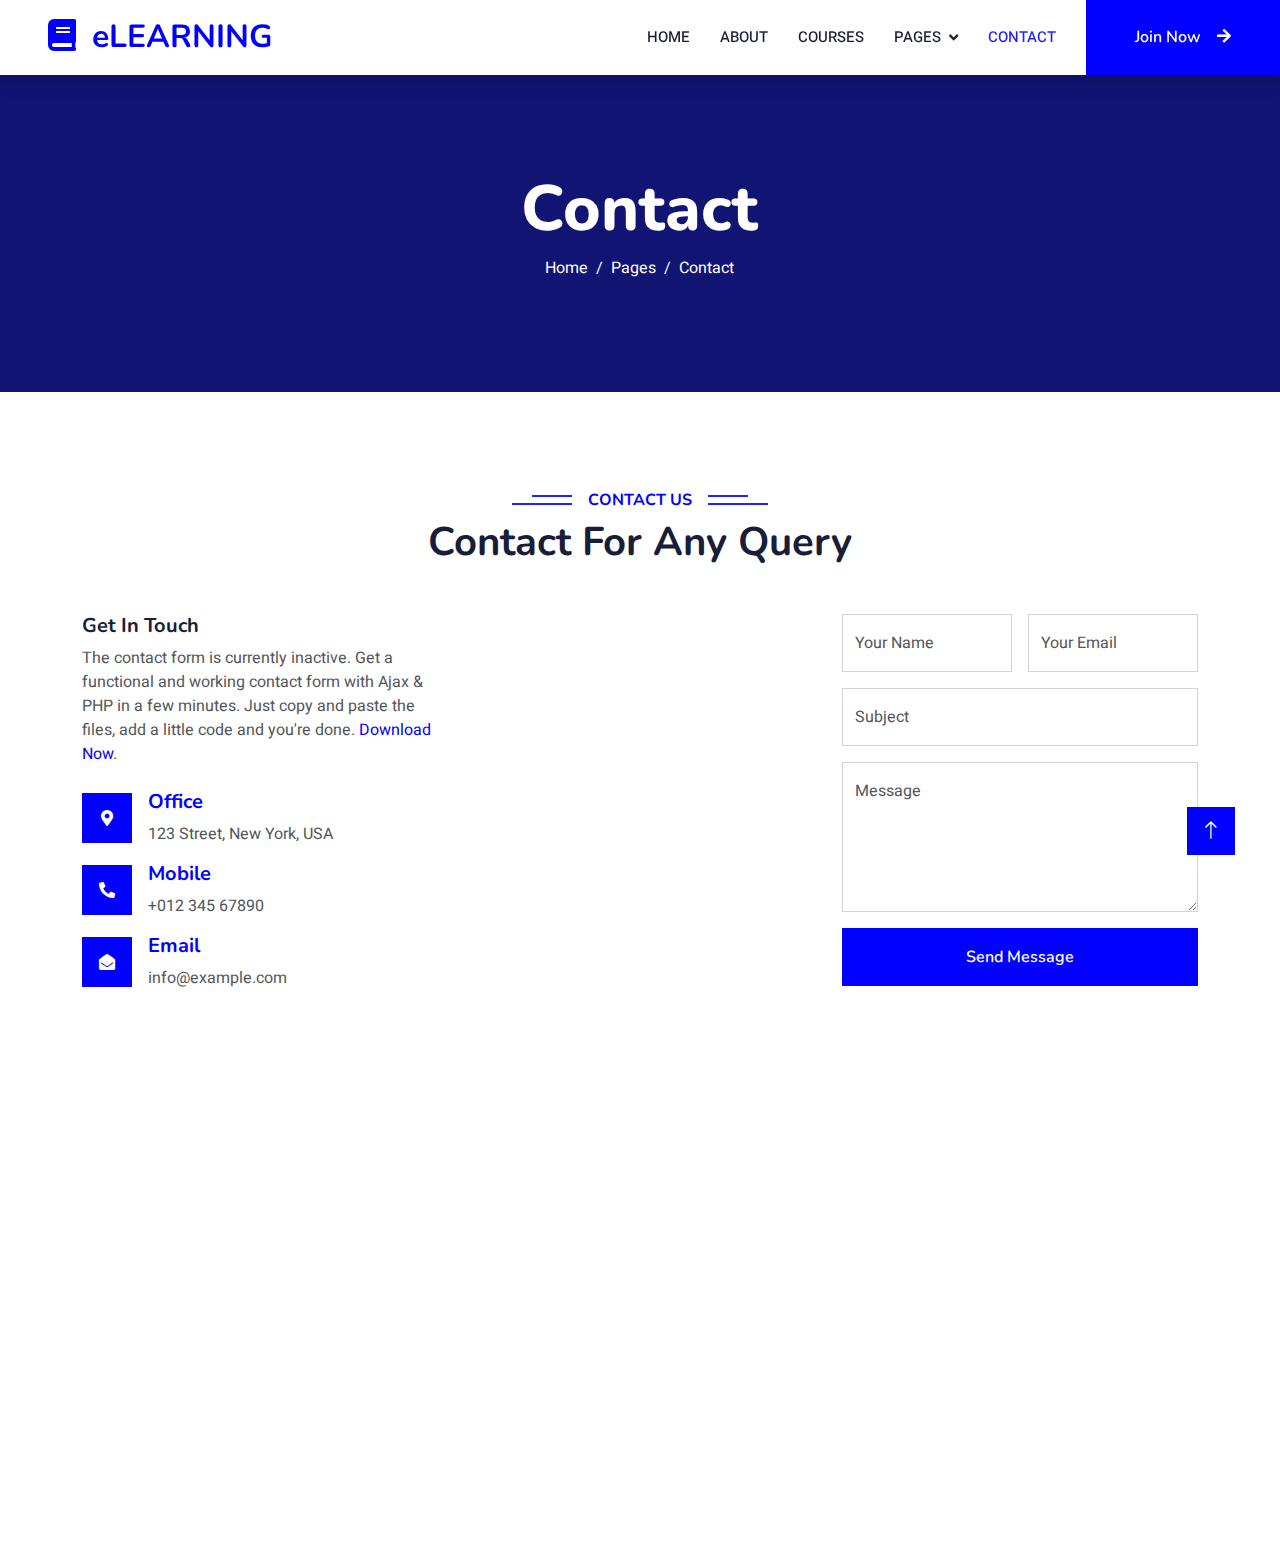
==== contact.html @ ae9a0cfd "start" ====
<!DOCTYPE html>
<html lang="en">

<head>
    <meta charset="utf-8">
    <title>eLEARNING - eLearning HTML Template</title>
    <meta content="width=device-width, initial-scale=1.0" name="viewport">
    <meta content="" name="keywords">
    <meta content="" name="description">

    <!-- Favicon -->
    <link href="img/favicon.ico" rel="icon">

    <!-- Google Web Fonts -->
    <link rel="preconnect" href="https://fonts.googleapis.com">
    <link rel="preconnect" href="https://fonts.gstatic.com" crossorigin>
    <link href="https://fonts.googleapis.com/css2?family=Heebo:wght@400;500;600&family=Nunito:wght@600;700;800&display=swap" rel="stylesheet">

    <!-- Icon Font Stylesheet -->
    <link href="https://cdnjs.cloudflare.com/ajax/libs/font-awesome/5.10.0/css/all.min.css" rel="stylesheet">
    <link href="https://cdn.jsdelivr.net/npm/bootstrap-icons@1.4.1/font/bootstrap-icons.css" rel="stylesheet">

    <!-- Libraries Stylesheet -->
    <link href="lib/animate/animate.min.css" rel="stylesheet">
    <link href="lib/owlcarousel/assets/owl.carousel.min.css" rel="stylesheet">

    <!-- Customized Bootstrap Stylesheet -->
    <link href="css/bootstrap.min.css" rel="stylesheet">

    <!-- Template Stylesheet -->
    <link href="css/style.css" rel="stylesheet">
</head>

<body>
    <!-- Spinner Start -->
    <div id="spinner" class="show bg-white position-fixed translate-middle w-100 vh-100 top-50 start-50 d-flex align-items-center justify-content-center">
        <div class="spinner-border text-primary" style="width: 3rem; height: 3rem;" role="status">
            <span class="sr-only">Loading...</span>
        </div>
    </div>
    <!-- Spinner End -->


    <!-- Navbar Start -->
    <nav class="navbar navbar-expand-lg bg-white navbar-light shadow sticky-top p-0">
        <a href="index.html" class="navbar-brand d-flex align-items-center px-4 px-lg-5">
            <h2 class="m-0 text-primary"><i class="fa fa-book me-3"></i>eLEARNING</h2>
        </a>
        <button type="button" class="navbar-toggler me-4" data-bs-toggle="collapse" data-bs-target="#navbarCollapse">
            <span class="navbar-toggler-icon"></span>
        </button>
        <div class="collapse navbar-collapse" id="navbarCollapse">
            <div class="navbar-nav ms-auto p-4 p-lg-0">
                <a href="index.html" class="nav-item nav-link">Home</a>
                <a href="about.html" class="nav-item nav-link">About</a>
                <a href="courses.html" class="nav-item nav-link">Courses</a>
                <div class="nav-item dropdown">
                    <a href="#" class="nav-link dropdown-toggle" data-bs-toggle="dropdown">Pages</a>
                    <div class="dropdown-menu fade-down m-0">
                        <a href="team.html" class="dropdown-item">Our Team</a>
                        <a href="testimonial.html" class="dropdown-item">Testimonial</a>
                        <a href="404.html" class="dropdown-item">404 Page</a>
                    </div>
                </div>
                <a href="contact.html" class="nav-item nav-link active">Contact</a>
            </div>
            <a href="" class="btn btn-primary py-4 px-lg-5 d-none d-lg-block">Join Now<i class="fa fa-arrow-right ms-3"></i></a>
        </div>
    </nav>
    <!-- Navbar End -->


    <!-- Header Start -->
    <div class="container-fluid bg-primary py-5 mb-5 page-header">
        <div class="container py-5">
            <div class="row justify-content-center">
                <div class="col-lg-10 text-center">
                    <h1 class="display-3 text-white animated slideInDown">Contact</h1>
                    <nav aria-label="breadcrumb">
                        <ol class="breadcrumb justify-content-center">
                            <li class="breadcrumb-item"><a class="text-white" href="#">Home</a></li>
                            <li class="breadcrumb-item"><a class="text-white" href="#">Pages</a></li>
                            <li class="breadcrumb-item text-white active" aria-current="page">Contact</li>
                        </ol>
                    </nav>
                </div>
            </div>
        </div>
    </div>
    <!-- Header End -->


    <!-- Contact Start -->
    <div class="container-xxl py-5">
        <div class="container">
            <div class="text-center wow fadeInUp" data-wow-delay="0.1s">
                <h6 class="section-title bg-white text-center text-primary px-3">Contact Us</h6>
                <h1 class="mb-5">Contact For Any Query</h1>
            </div>
            <div class="row g-4">
                <div class="col-lg-4 col-md-6 wow fadeInUp" data-wow-delay="0.1s">
                    <h5>Get In Touch</h5>
                    <p class="mb-4">The contact form is currently inactive. Get a functional and working contact form with Ajax & PHP in a few minutes. Just copy and paste the files, add a little code and you're done. <a href="https://htmlcodex.com/contact-form">Download Now</a>.</p>
                    <div class="d-flex align-items-center mb-3">
                        <div class="d-flex align-items-center justify-content-center flex-shrink-0 bg-primary" style="width: 50px; height: 50px;">
                            <i class="fa fa-map-marker-alt text-white"></i>
                        </div>
                        <div class="ms-3">
                            <h5 class="text-primary">Office</h5>
                            <p class="mb-0">123 Street, New York, USA</p>
                        </div>
                    </div>
                    <div class="d-flex align-items-center mb-3">
                        <div class="d-flex align-items-center justify-content-center flex-shrink-0 bg-primary" style="width: 50px; height: 50px;">
                            <i class="fa fa-phone-alt text-white"></i>
                        </div>
                        <div class="ms-3">
                            <h5 class="text-primary">Mobile</h5>
                            <p class="mb-0">+012 345 67890</p>
                        </div>
                    </div>
                    <div class="d-flex align-items-center">
                        <div class="d-flex align-items-center justify-content-center flex-shrink-0 bg-primary" style="width: 50px; height: 50px;">
                            <i class="fa fa-envelope-open text-white"></i>
                        </div>
                        <div class="ms-3">
                            <h5 class="text-primary">Email</h5>
                            <p class="mb-0">info@example.com</p>
                        </div>
                    </div>
                </div>
                <div class="col-lg-4 col-md-6 wow fadeInUp" data-wow-delay="0.3s">
                    <iframe class="position-relative rounded w-100 h-100"
                        src="https://www.google.com/maps/embed?pb=!1m18!1m12!1m3!1d3001156.4288297426!2d-78.01371936852176!3d42.72876761954724!2m3!1f0!2f0!3f0!3m2!1i1024!2i768!4f13.1!3m3!1m2!1s0x4ccc4bf0f123a5a9%3A0xddcfc6c1de189567!2sNew%20York%2C%20USA!5e0!3m2!1sen!2sbd!4v1603794290143!5m2!1sen!2sbd"
                        frameborder="0" style="min-height: 300px; border:0;" allowfullscreen="" aria-hidden="false"
                        tabindex="0"></iframe>
                </div>
                <div class="col-lg-4 col-md-12 wow fadeInUp" data-wow-delay="0.5s">
                    <form>
                        <div class="row g-3">
                            <div class="col-md-6">
                                <div class="form-floating">
                                    <input type="text" class="form-control" id="name" placeholder="Your Name">
                                    <label for="name">Your Name</label>
                                </div>
                            </div>
                            <div class="col-md-6">
                                <div class="form-floating">
                                    <input type="email" class="form-control" id="email" placeholder="Your Email">
                                    <label for="email">Your Email</label>
                                </div>
                            </div>
                            <div class="col-12">
                                <div class="form-floating">
                                    <input type="text" class="form-control" id="subject" placeholder="Subject">
                                    <label for="subject">Subject</label>
                                </div>
                            </div>
                            <div class="col-12">
                                <div class="form-floating">
                                    <textarea class="form-control" placeholder="Leave a message here" id="message" style="height: 150px"></textarea>
                                    <label for="message">Message</label>
                                </div>
                            </div>
                            <div class="col-12">
                                <button class="btn btn-primary w-100 py-3" type="submit">Send Message</button>
                            </div>
                        </div>
                    </form>
                </div>
            </div>
        </div>
    </div>
    <!-- Contact End -->


    <!-- Footer Start -->
    <div class="container-fluid bg-dark text-light footer pt-5 mt-5 wow fadeIn" data-wow-delay="0.1s">
        <div class="container py-5">
            <div class="row g-5">
                <div class="col-lg-3 col-md-6">
                    <h4 class="text-white mb-3">Quick Link</h4>
                    <a class="btn btn-link" href="">About Us</a>
                    <a class="btn btn-link" href="">Contact Us</a>
                    <a class="btn btn-link" href="">Privacy Policy</a>
                    <a class="btn btn-link" href="">Terms & Condition</a>
                    <a class="btn btn-link" href="">FAQs & Help</a>
                </div>
                <div class="col-lg-3 col-md-6">
                    <h4 class="text-white mb-3">Contact</h4>
                    <p class="mb-2"><i class="fa fa-map-marker-alt me-3"></i>123 Street, New York, USA</p>
                    <p class="mb-2"><i class="fa fa-phone-alt me-3"></i>+012 345 67890</p>
                    <p class="mb-2"><i class="fa fa-envelope me-3"></i>info@example.com</p>
                    <div class="d-flex pt-2">
                        <a class="btn btn-outline-light btn-social" href=""><i class="fab fa-twitter"></i></a>
                        <a class="btn btn-outline-light btn-social" href=""><i class="fab fa-facebook-f"></i></a>
                        <a class="btn btn-outline-light btn-social" href=""><i class="fab fa-youtube"></i></a>
                        <a class="btn btn-outline-light btn-social" href=""><i class="fab fa-linkedin-in"></i></a>
                    </div>
                </div>
                <div class="col-lg-3 col-md-6">
                    <h4 class="text-white mb-3">Gallery</h4>
                    <div class="row g-2 pt-2">
                        <div class="col-4">
                            <img class="img-fluid bg-light p-1" src="img/course-1.jpg" alt="">
                        </div>
                        <div class="col-4">
                            <img class="img-fluid bg-light p-1" src="img/course-2.jpg" alt="">
                        </div>
                        <div class="col-4">
                            <img class="img-fluid bg-light p-1" src="img/course-3.jpg" alt="">
                        </div>
                        <div class="col-4">
                            <img class="img-fluid bg-light p-1" src="img/course-2.jpg" alt="">
                        </div>
                        <div class="col-4">
                            <img class="img-fluid bg-light p-1" src="img/course-3.jpg" alt="">
                        </div>
                        <div class="col-4">
                            <img class="img-fluid bg-light p-1" src="img/course-1.jpg" alt="">
                        </div>
                    </div>
                </div>
                <div class="col-lg-3 col-md-6">
                    <h4 class="text-white mb-3">Newsletter</h4>
                    <p>Dolor amet sit justo amet elitr clita ipsum elitr est.</p>
                    <div class="position-relative mx-auto" style="max-width: 400px;">
                        <input class="form-control border-0 w-100 py-3 ps-4 pe-5" type="text" placeholder="Your email">
                        <button type="button" class="btn btn-primary py-2 position-absolute top-0 end-0 mt-2 me-2">SignUp</button>
                    </div>
                </div>
            </div>
        </div>
        <div class="container">
            <div class="copyright">
                <div class="row">
                    <div class="col-md-6 text-center text-md-start mb-3 mb-md-0">
                        &copy; <a class="border-bottom" href="#">Your Site Name</a>, All Right Reserved.

                        <!--/*** This template is free as long as you keep the footer author’s credit link/attribution link/backlink. If you'd like to use the template without the footer author’s credit link/attribution link/backlink, you can purchase the Credit Removal License from "https://htmlcodex.com/credit-removal". Thank you for your support. ***/-->
                        Designed By <a class="border-bottom" href="https://htmlcodex.com">HTML Codex</a><br><br>
                        Distributed By <a class="border-bottom" href="https://themewagon.com">ThemeWagon</a>
                    </div>
                    <div class="col-md-6 text-center text-md-end">
                        <div class="footer-menu">
                            <a href="">Home</a>
                            <a href="">Cookies</a>
                            <a href="">Help</a>
                            <a href="">FQAs</a>
                        </div>
                    </div>
                </div>
            </div>
        </div>
    </div>
    <!-- Footer End -->


    <!-- Back to Top -->
    <a href="#" class="btn btn-lg btn-primary btn-lg-square back-to-top"><i class="bi bi-arrow-up"></i></a>


    <!-- JavaScript Libraries -->
    <script src="https://code.jquery.com/jquery-3.4.1.min.js"></script>
    <script src="https://cdn.jsdelivr.net/npm/bootstrap@5.0.0/dist/js/bootstrap.bundle.min.js"></script>
    <script src="lib/wow/wow.min.js"></script>
    <script src="lib/easing/easing.min.js"></script>
    <script src="lib/waypoints/waypoints.min.js"></script>
    <script src="lib/owlcarousel/owl.carousel.min.js"></script>

    <!-- Template Javascript -->
    <script src="js/main.js"></script>
</body>

</html>
---- css/style.css ----
/********** Template CSS **********/
:root {
    --primary: #1f1fff;
    --light: #F0FBFC;
    --dark: #181d38;
}

.fw-medium {
    font-weight: 600 !important;
}

.fw-semi-bold {
    font-weight: 700 !important;
}

.back-to-top {
    position: fixed;
    display: none;
    right: 45px;
    bottom: 45px;
    z-index: 99;
}


/*** Spinner ***/
#spinner {
    opacity: 0;
    visibility: hidden;
    transition: opacity .5s ease-out, visibility 0s linear .5s;
    z-index: 99999;
}

#spinner.show {
    transition: opacity .5s ease-out, visibility 0s linear 0s;
    visibility: visible;
    opacity: 1;
}


/*** Button ***/
.btn {
    font-family: 'Nunito', sans-serif;
    font-weight: 600;
    transition: .5s;
}

.btn.btn-primary,
.btn.btn-secondary {
    color: #FFFFFF;
}

.btn-square {
    width: 38px;
    height: 38px;
}

.btn-sm-square {
    width: 32px;
    height: 32px;
}

.btn-lg-square {
    width: 48px;
    height: 48px;
}

.btn-square,
.btn-sm-square,
.btn-lg-square {
    padding: 0;
    display: flex;
    align-items: center;
    justify-content: center;
    font-weight: normal;
    border-radius: 0px;
}


/*** Navbar ***/
.navbar .dropdown-toggle::after {
    border: none;
    content: "\f107";
    font-family: "Font Awesome 5 Free";
    font-weight: 900;
    vertical-align: middle;
    margin-left: 8px;
}

.navbar-light .navbar-nav .nav-link {
    margin-right: 30px;
    padding: 25px 0;
    color: #FFFFFF;
    font-size: 15px;
    text-transform: uppercase;
    outline: none;
}

.navbar-light .navbar-nav .nav-link:hover,
.navbar-light .navbar-nav .nav-link.active {
    color: var(--primary);
}

@media (max-width: 991.98px) {
    .navbar-light .navbar-nav .nav-link  {
        margin-right: 0;
        padding: 10px 0;
    }

    .navbar-light .navbar-nav {
        border-top: 1px solid #EEEEEE;
    }
}

.navbar-light .navbar-brand,
.navbar-light a.btn {
    height: 75px;
}

.navbar-light .navbar-nav .nav-link {
    color: var(--dark);
    font-weight: 500;
}

.navbar-light.sticky-top {
    top: -100px;
    transition: .5s;
}

@media (min-width: 992px) {
    .navbar .nav-item .dropdown-menu {
        display: block;
        margin-top: 0;
        opacity: 0;
        visibility: hidden;
        transition: .5s;
    }

    .navbar .dropdown-menu.fade-down {
        top: 100%;
        transform: rotateX(-75deg);
        transform-origin: 0% 0%;
    }

    .navbar .nav-item:hover .dropdown-menu {
        top: 100%;
        transform: rotateX(0deg);
        visibility: visible;
        transition: .5s;
        opacity: 1;
    }
}


/*** Header carousel ***/
@media (max-width: 768px) {
    .header-carousel .owl-carousel-item {
        position: relative;
        min-height: 500px;
    }
    
    .header-carousel .owl-carousel-item img {
        position: absolute;
        width: 100%;
        height: 100%;
        object-fit: cover;
    }
}

.header-carousel .owl-nav {
    position: absolute;
    top: 50%;
    right: 8%;
    transform: translateY(-50%);
    display: flex;
    flex-direction: column;
}

.header-carousel .owl-nav .owl-prev,
.header-carousel .owl-nav .owl-next {
    margin: 7px 0;
    width: 45px;
    height: 45px;
    display: flex;
    align-items: center;
    justify-content: center;
    color: #FFFFFF;
    background: transparent;
    border: 1px solid #FFFFFF;
    font-size: 22px;
    transition: .5s;
}

.header-carousel .owl-nav .owl-prev:hover,
.header-carousel .owl-nav .owl-next:hover {
    background: var(--primary);
    border-color: var(--primary);
}

.page-header {
    background: linear-gradient(rgba(24, 29, 56, .7), rgba(24, 29, 56, .7)), url(../img/carousel-1.jpg);
    background-position: center center;
    background-repeat: no-repeat;
    background-size: cover;
}

.page-header-inner {
    background: rgba(15, 23, 43, .7);
}

.breadcrumb-item + .breadcrumb-item::before {
    color: var(--light);
}


/*** Section Title ***/
.section-title {
    position: relative;
    display: inline-block;
    text-transform: uppercase;
}

.section-title::before {
    position: absolute;
    content: "";
    width: calc(100% + 80px);
    height: 2px;
    top: 4px;
    left: -40px;
    background: var(--primary);
    z-index: -1;
}

.section-title::after {
    position: absolute;
    content: "";
    width: calc(100% + 120px);
    height: 2px;
    bottom: 5px;
    left: -60px;
    background: var(--primary);
    z-index: -1;
}

.section-title.text-start::before {
    width: calc(100% + 40px);
    left: 0;
}

.section-title.text-start::after {
    width: calc(100% + 60px);
    left: 0;
}


/*** Service ***/
.service-item {
    background: var(--light);
    transition: .5s;
}

.service-item:hover {
    margin-top: -10px;
    background: var(--primary);
}

.service-item * {
    transition: .5s;
}

.service-item:hover * {
    color: var(--light) !important;
}


/*** Categories & Courses ***/
.category img,
.course-item img {
    transition: .5s;
}

.category a:hover img,
.course-item:hover img {
    transform: scale(1.1);
}


/*** Team ***/
.team-item img {
    transition: .5s;
}

.team-item:hover img {
    transform: scale(1.1);
}


/*** Testimonial ***/
.testimonial-carousel::before {
    position: absolute;
    content: "";
    top: 0;
    left: 0;
    height: 100%;
    width: 0;
    background: linear-gradient(to right, rgba(255, 255, 255, 1) 0%, rgba(255, 255, 255, 0) 100%);
    z-index: 1;
}

.testimonial-carousel::after {
    position: absolute;
    content: "";
    top: 0;
    right: 0;
    height: 100%;
    width: 0;
    background: linear-gradient(to left, rgba(255, 255, 255, 1) 0%, rgba(255, 255, 255, 0) 100%);
    z-index: 1;
}

@media (min-width: 768px) {
    .testimonial-carousel::before,
    .testimonial-carousel::after {
        width: 200px;
    }
}

@media (min-width: 992px) {
    .testimonial-carousel::before,
    .testimonial-carousel::after {
        width: 300px;
    }
}

.testimonial-carousel .owl-item .testimonial-text,
.testimonial-carousel .owl-item.center .testimonial-text * {
    transition: .5s;
}

.testimonial-carousel .owl-item.center .testimonial-text {
    background: var(--primary) !important;
}

.testimonial-carousel .owl-item.center .testimonial-text * {
    color: #FFFFFF !important;
}

.testimonial-carousel .owl-dots {
    margin-top: 24px;
    display: flex;
    align-items: flex-end;
    justify-content: center;
}

.testimonial-carousel .owl-dot {
    position: relative;
    display: inline-block;
    margin: 0 5px;
    width: 15px;
    height: 15px;
    border: 1px solid #CCCCCC;
    transition: .5s;
}

.testimonial-carousel .owl-dot.active {
    background: var(--primary);
    border-color: var(--primary);
}


/*** Footer ***/
.footer .btn.btn-social {
    margin-right: 5px;
    width: 35px;
    height: 35px;
    display: flex;
    align-items: center;
    justify-content: center;
    color: var(--light);
    font-weight: normal;
    border: 1px solid #FFFFFF;
    border-radius: 35px;
    transition: .3s;
}

.footer .btn.btn-social:hover {
    color: var(--primary);
}

.footer .btn.btn-link {
    display: block;
    margin-bottom: 5px;
    padding: 0;
    text-align: left;
    color: #FFFFFF;
    font-size: 15px;
    font-weight: normal;
    text-transform: capitalize;
    transition: .3s;
}

.footer .btn.btn-link::before {
    position: relative;
    content: "\f105";
    font-family: "Font Awesome 5 Free";
    font-weight: 900;
    margin-right: 10px;
}

.footer .btn.btn-link:hover {
    letter-spacing: 1px;
    box-shadow: none;
}

.footer .copyright {
    padding: 25px 0;
    font-size: 15px;
    border-top: 1px solid rgba(256, 256, 256, .1);
}

.footer .copyright a {
    color: var(--light);
}

.footer .footer-menu a {
    margin-right: 15px;
    padding-right: 15px;
    border-right: 1px solid rgba(255, 255, 255, .1);
}

.footer .footer-menu a:last-child {
    margin-right: 0;
    padding-right: 0;
    border-right: none;
}
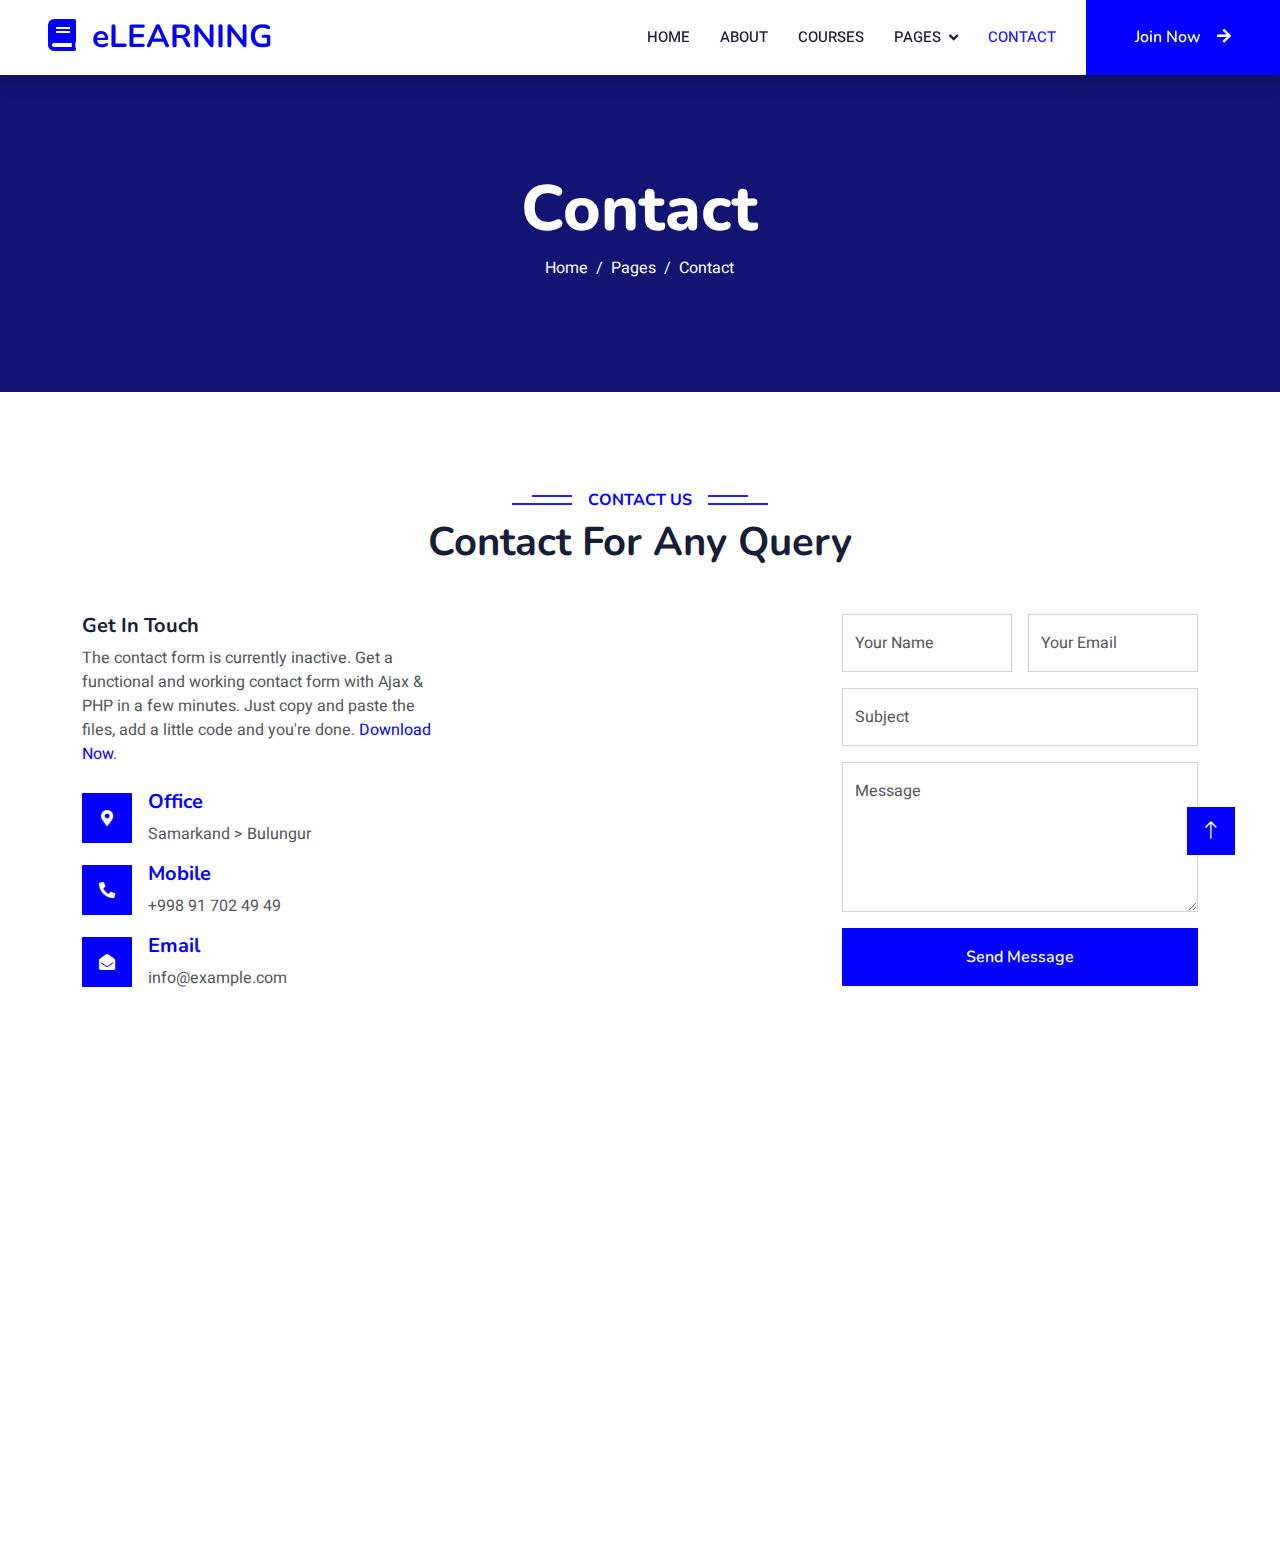
==== commit 93101195: "new" ====
--- a/contact.html
+++ b/contact.html
@@ -107,7 +107,7 @@
                         </div>
                         <div class="ms-3">
                             <h5 class="text-primary">Office</h5>
-                            <p class="mb-0">123 Street, New York, USA</p>
+                            <p class="mb-0">Samarkand > Bulungur</p>
                         </div>
                     </div>
                     <div class="d-flex align-items-center mb-3">
@@ -116,7 +116,7 @@
                         </div>
                         <div class="ms-3">
                             <h5 class="text-primary">Mobile</h5>
-                            <p class="mb-0">+012 345 67890</p>
+                            <p class="mb-0">+998 91 702 49 49</p>
                         </div>
                     </div>
                     <div class="d-flex align-items-center">
@@ -131,34 +131,35 @@
                 </div>
                 <div class="col-lg-4 col-md-6 wow fadeInUp" data-wow-delay="0.3s">
                     <iframe class="position-relative rounded w-100 h-100"
-                        src="https://www.google.com/maps/embed?pb=!1m18!1m12!1m3!1d3001156.4288297426!2d-78.01371936852176!3d42.72876761954724!2m3!1f0!2f0!3f0!3m2!1i1024!2i768!4f13.1!3m3!1m2!1s0x4ccc4bf0f123a5a9%3A0xddcfc6c1de189567!2sNew%20York%2C%20USA!5e0!3m2!1sen!2sbd!4v1603794290143!5m2!1sen!2sbd"
+                        src="https://www.google.com/maps/embed?pb=!1m18!1m12!1m3!1d191.68821037307558!2d67.2703164576507!3d39.76185321133508!2m3!1f0!2f0!3f0!3m2!1i1024!2i768!4f13.1!3m3!1m2!1s0x3f4d2e6dd7abe6b7%3A0x1281c59e408473c0!2sQ76C%2BQ6Q%2C%20Bulungur%2C%20Jizzakh%20Region%2C%20Uzbekistan!5e0!3m2!1sen!2s!4v1711520008752!5m2!1sen!2s"
                         frameborder="0" style="min-height: 300px; border:0;" allowfullscreen="" aria-hidden="false"
                         tabindex="0"></iframe>
                 </div>
                 <div class="col-lg-4 col-md-12 wow fadeInUp" data-wow-delay="0.5s">
-                    <form>
+                    <form name="contact" method="POST" data-netlify="true" data-netlify-honeypot="bot-field">
+                        <input type="hidden" name="form-name" value="contact" />
                         <div class="row g-3">
                             <div class="col-md-6">
                                 <div class="form-floating">
-                                    <input type="text" class="form-control" id="name" placeholder="Your Name">
+                                    <input type="text" class="form-control" id="name" name="name" placeholder="Your Name">
                                     <label for="name">Your Name</label>
                                 </div>
                             </div>
                             <div class="col-md-6">
                                 <div class="form-floating">
-                                    <input type="email" class="form-control" id="email" placeholder="Your Email">
+                                    <input type="email" class="form-control" id="email" name="email" placeholder="Your Email">
                                     <label for="email">Your Email</label>
                                 </div>
                             </div>
                             <div class="col-12">
                                 <div class="form-floating">
-                                    <input type="text" class="form-control" id="subject" placeholder="Subject">
+                                    <input type="text" class="form-control" id="subject" name="subject" placeholder="Subject">
                                     <label for="subject">Subject</label>
                                 </div>
                             </div>
                             <div class="col-12">
                                 <div class="form-floating">
-                                    <textarea class="form-control" placeholder="Leave a message here" id="message" style="height: 150px"></textarea>
+                                    <textarea class="form-control" name="message" placeholder="Leave a message here" id="message" style="height: 150px"></textarea>
                                     <label for="message">Message</label>
                                 </div>
                             </div>
@@ -188,7 +189,7 @@
                 </div>
                 <div class="col-lg-3 col-md-6">
                     <h4 class="text-white mb-3">Contact</h4>
-                    <p class="mb-2"><i class="fa fa-map-marker-alt me-3"></i>123 Street, New York, USA</p>
+                    <p class="mb-2"><i class="fa fa-map-marker-alt me-3"></i>Q76C+Q6Q, Bulungur, Samarkand</p>
                     <p class="mb-2"><i class="fa fa-phone-alt me-3"></i>+012 345 67890</p>
                     <p class="mb-2"><i class="fa fa-envelope me-3"></i>info@example.com</p>
                     <div class="d-flex pt-2">
